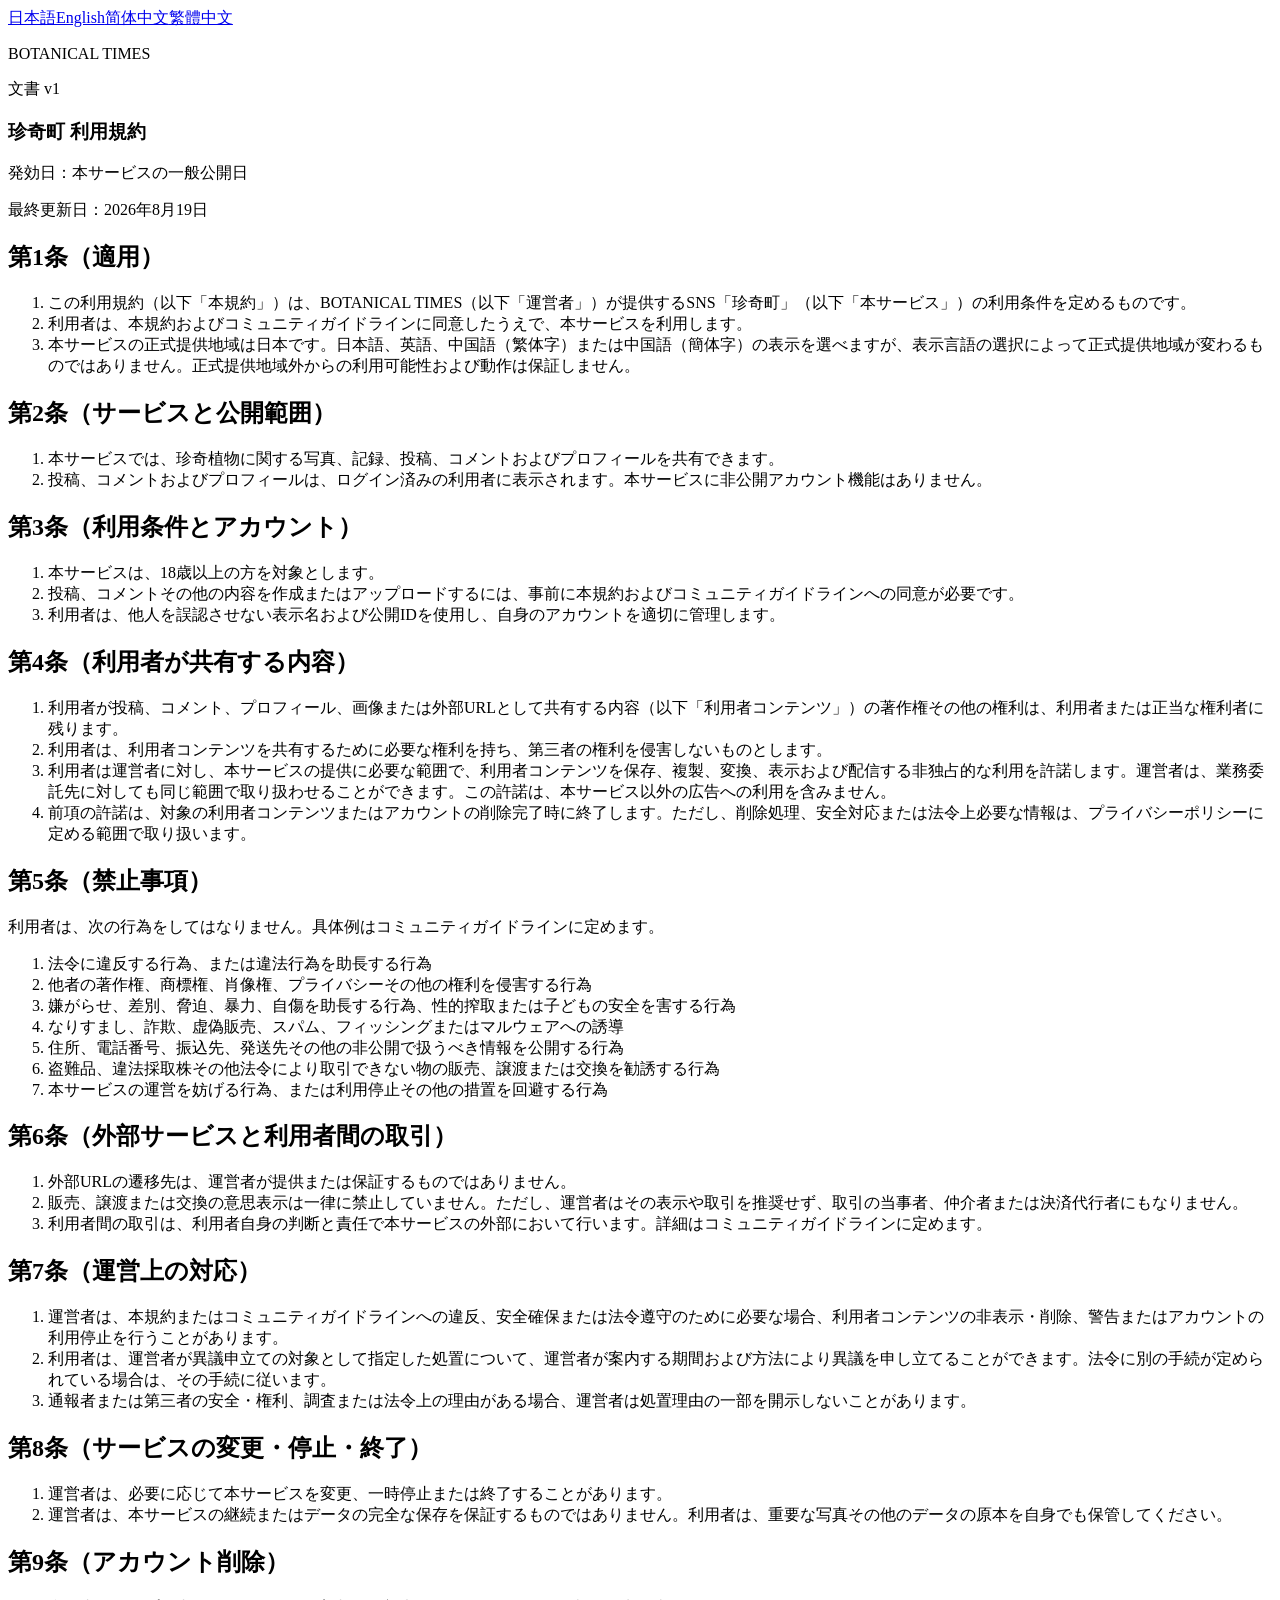
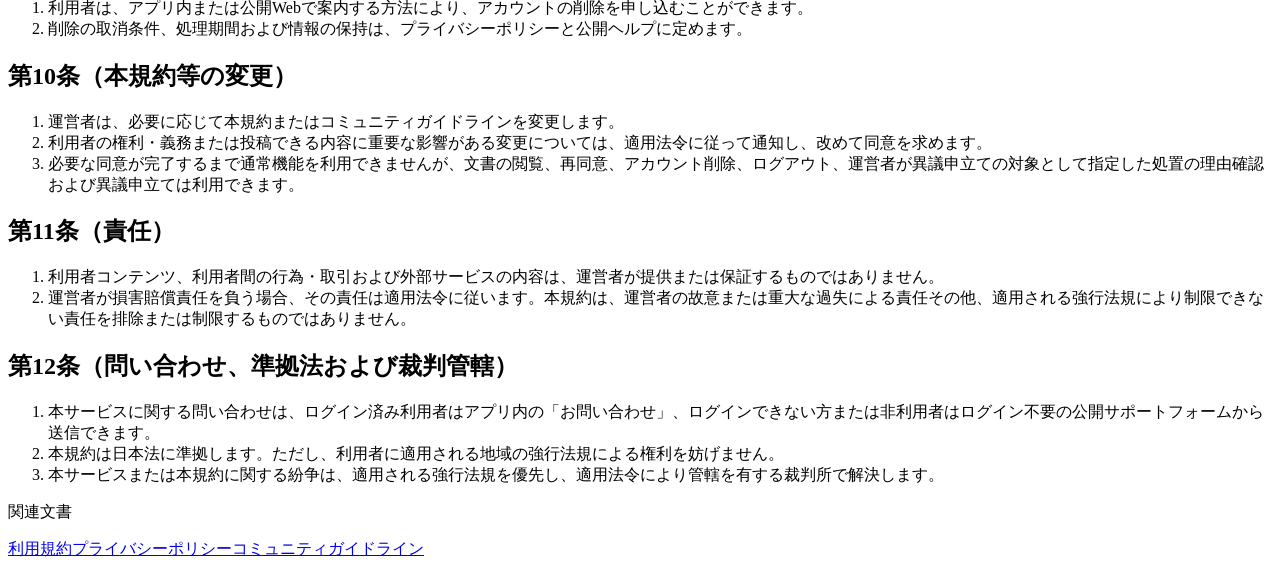
==== terms/index.html @ f058bb83 "法務文書を公開" ====
<!doctype html>
<html lang="ja">
<head>
  <meta charset="utf-8">
  <meta name="viewport" content="width=device-width, initial-scale=1">
  <meta name="description" content="珍奇町 利用規約">
  <meta name="robots" content="index,follow">
  <title>利用規約 | 珍奇町</title>
  <link rel="canonical" href="https://yoshihisaishida.github.io/chinkicho-support/terms/">
  <link rel="icon" href="/chinkicho-support/assets/icon.png">
  <link rel="stylesheet" href="/chinkicho-support/assets/style.css">
</head>
<body>
  <main class="page">
    <nav class="language-nav" aria-label="Language"><a href="/chinkicho-support/terms/" aria-current="page">日本語</a><a href="/chinkicho-support/terms/en/">English</a><a href="/chinkicho-support/terms/zh-hans/">简体中文</a><a href="/chinkicho-support/terms/zh-hant/">繁體中文</a></nav>
    <section class="document-shell">
      <header class="document-header"><p>BOTANICAL TIMES</p><span>文書 v1</span></header>
      <article class="document"><h1>珍奇町 利用規約</h1>
<p>発効日：本サービスの一般公開日</p>
<p>最終更新日：2026年8月19日</p>
<h2>第1条（適用）</h2>
<ol><li>この利用規約（以下「本規約」）は、BOTANICAL TIMES（以下「運営者」）が提供するSNS「珍奇町」（以下「本サービス」）の利用条件を定めるものです。</li><li>利用者は、本規約およびコミュニティガイドラインに同意したうえで、本サービスを利用します。</li><li>本サービスの正式提供地域は日本です。日本語、英語、中国語（繁体字）または中国語（簡体字）の表示を選べますが、表示言語の選択によって正式提供地域が変わるものではありません。正式提供地域外からの利用可能性および動作は保証しません。</li></ol>
<h2>第2条（サービスと公開範囲）</h2>
<ol><li>本サービスでは、珍奇植物に関する写真、記録、投稿、コメントおよびプロフィールを共有できます。</li><li>投稿、コメントおよびプロフィールは、ログイン済みの利用者に表示されます。本サービスに非公開アカウント機能はありません。</li></ol>
<h2>第3条（利用条件とアカウント）</h2>
<ol><li>本サービスは、18歳以上の方を対象とします。</li><li>投稿、コメントその他の内容を作成またはアップロードするには、事前に本規約およびコミュニティガイドラインへの同意が必要です。</li><li>利用者は、他人を誤認させない表示名および公開IDを使用し、自身のアカウントを適切に管理します。</li></ol>
<h2>第4条（利用者が共有する内容）</h2>
<ol><li>利用者が投稿、コメント、プロフィール、画像または外部URLとして共有する内容（以下「利用者コンテンツ」）の著作権その他の権利は、利用者または正当な権利者に残ります。</li><li>利用者は、利用者コンテンツを共有するために必要な権利を持ち、第三者の権利を侵害しないものとします。</li><li>利用者は運営者に対し、本サービスの提供に必要な範囲で、利用者コンテンツを保存、複製、変換、表示および配信する非独占的な利用を許諾します。運営者は、業務委託先に対しても同じ範囲で取り扱わせることができます。この許諾は、本サービス以外の広告への利用を含みません。</li><li>前項の許諾は、対象の利用者コンテンツまたはアカウントの削除完了時に終了します。ただし、削除処理、安全対応または法令上必要な情報は、プライバシーポリシーに定める範囲で取り扱います。</li></ol>
<h2>第5条（禁止事項）</h2>
<p>利用者は、次の行為をしてはなりません。具体例はコミュニティガイドラインに定めます。</p>
<ol><li>法令に違反する行為、または違法行為を助長する行為</li><li>他者の著作権、商標権、肖像権、プライバシーその他の権利を侵害する行為</li><li>嫌がらせ、差別、脅迫、暴力、自傷を助長する行為、性的搾取または子どもの安全を害する行為</li><li>なりすまし、詐欺、虚偽販売、スパム、フィッシングまたはマルウェアへの誘導</li><li>住所、電話番号、振込先、発送先その他の非公開で扱うべき情報を公開する行為</li><li>盗難品、違法採取株その他法令により取引できない物の販売、譲渡または交換を勧誘する行為</li><li>本サービスの運営を妨げる行為、または利用停止その他の措置を回避する行為</li></ol>
<h2>第6条（外部サービスと利用者間の取引）</h2>
<ol><li>外部URLの遷移先は、運営者が提供または保証するものではありません。</li><li>販売、譲渡または交換の意思表示は一律に禁止していません。ただし、運営者はその表示や取引を推奨せず、取引の当事者、仲介者または決済代行者にもなりません。</li><li>利用者間の取引は、利用者自身の判断と責任で本サービスの外部において行います。詳細はコミュニティガイドラインに定めます。</li></ol>
<h2>第7条（運営上の対応）</h2>
<ol><li>運営者は、本規約またはコミュニティガイドラインへの違反、安全確保または法令遵守のために必要な場合、利用者コンテンツの非表示・削除、警告またはアカウントの利用停止を行うことがあります。</li><li>利用者は、運営者が異議申立ての対象として指定した処置について、運営者が案内する期間および方法により異議を申し立てることができます。法令に別の手続が定められている場合は、その手続に従います。</li><li>通報者または第三者の安全・権利、調査または法令上の理由がある場合、運営者は処置理由の一部を開示しないことがあります。</li></ol>
<h2>第8条（サービスの変更・停止・終了）</h2>
<ol><li>運営者は、必要に応じて本サービスを変更、一時停止または終了することがあります。</li><li>運営者は、本サービスの継続またはデータの完全な保存を保証するものではありません。利用者は、重要な写真その他のデータの原本を自身でも保管してください。</li></ol>
<h2>第9条（アカウント削除）</h2>
<ol><li>利用者は、アプリ内または公開Webで案内する方法により、アカウントの削除を申し込むことができます。</li><li>削除の取消条件、処理期間および情報の保持は、プライバシーポリシーと公開ヘルプに定めます。</li></ol>
<h2>第10条（本規約等の変更）</h2>
<ol><li>運営者は、必要に応じて本規約またはコミュニティガイドラインを変更します。</li><li>利用者の権利・義務または投稿できる内容に重要な影響がある変更については、適用法令に従って通知し、改めて同意を求めます。</li><li>必要な同意が完了するまで通常機能を利用できませんが、文書の閲覧、再同意、アカウント削除、ログアウト、運営者が異議申立ての対象として指定した処置の理由確認および異議申立ては利用できます。</li></ol>
<h2>第11条（責任）</h2>
<ol><li>利用者コンテンツ、利用者間の行為・取引および外部サービスの内容は、運営者が提供または保証するものではありません。</li><li>運営者が損害賠償責任を負う場合、その責任は適用法令に従います。本規約は、運営者の故意または重大な過失による責任その他、適用される強行法規により制限できない責任を排除または制限するものではありません。</li></ol>
<h2>第12条（問い合わせ、準拠法および裁判管轄）</h2>
<ol><li>本サービスに関する問い合わせは、ログイン済み利用者はアプリ内の「お問い合わせ」、ログインできない方または非利用者はログイン不要の公開サポートフォームから送信できます。</li><li>本規約は日本法に準拠します。ただし、利用者に適用される地域の強行法規による権利を妨げません。</li><li>本サービスまたは本規約に関する紛争は、適用される強行法規を優先し、適用法令により管轄を有する裁判所で解決します。</li></ol></article>
      <footer class="document-footer"><p>関連文書</p><nav><a href="/chinkicho-support/terms/">利用規約</a><a href="/chinkicho-support/privacy/">プライバシーポリシー</a><a href="/chinkicho-support/community-guidelines/">コミュニティガイドライン</a></nav></footer>
    </section>
  </main>
</body>
</html>
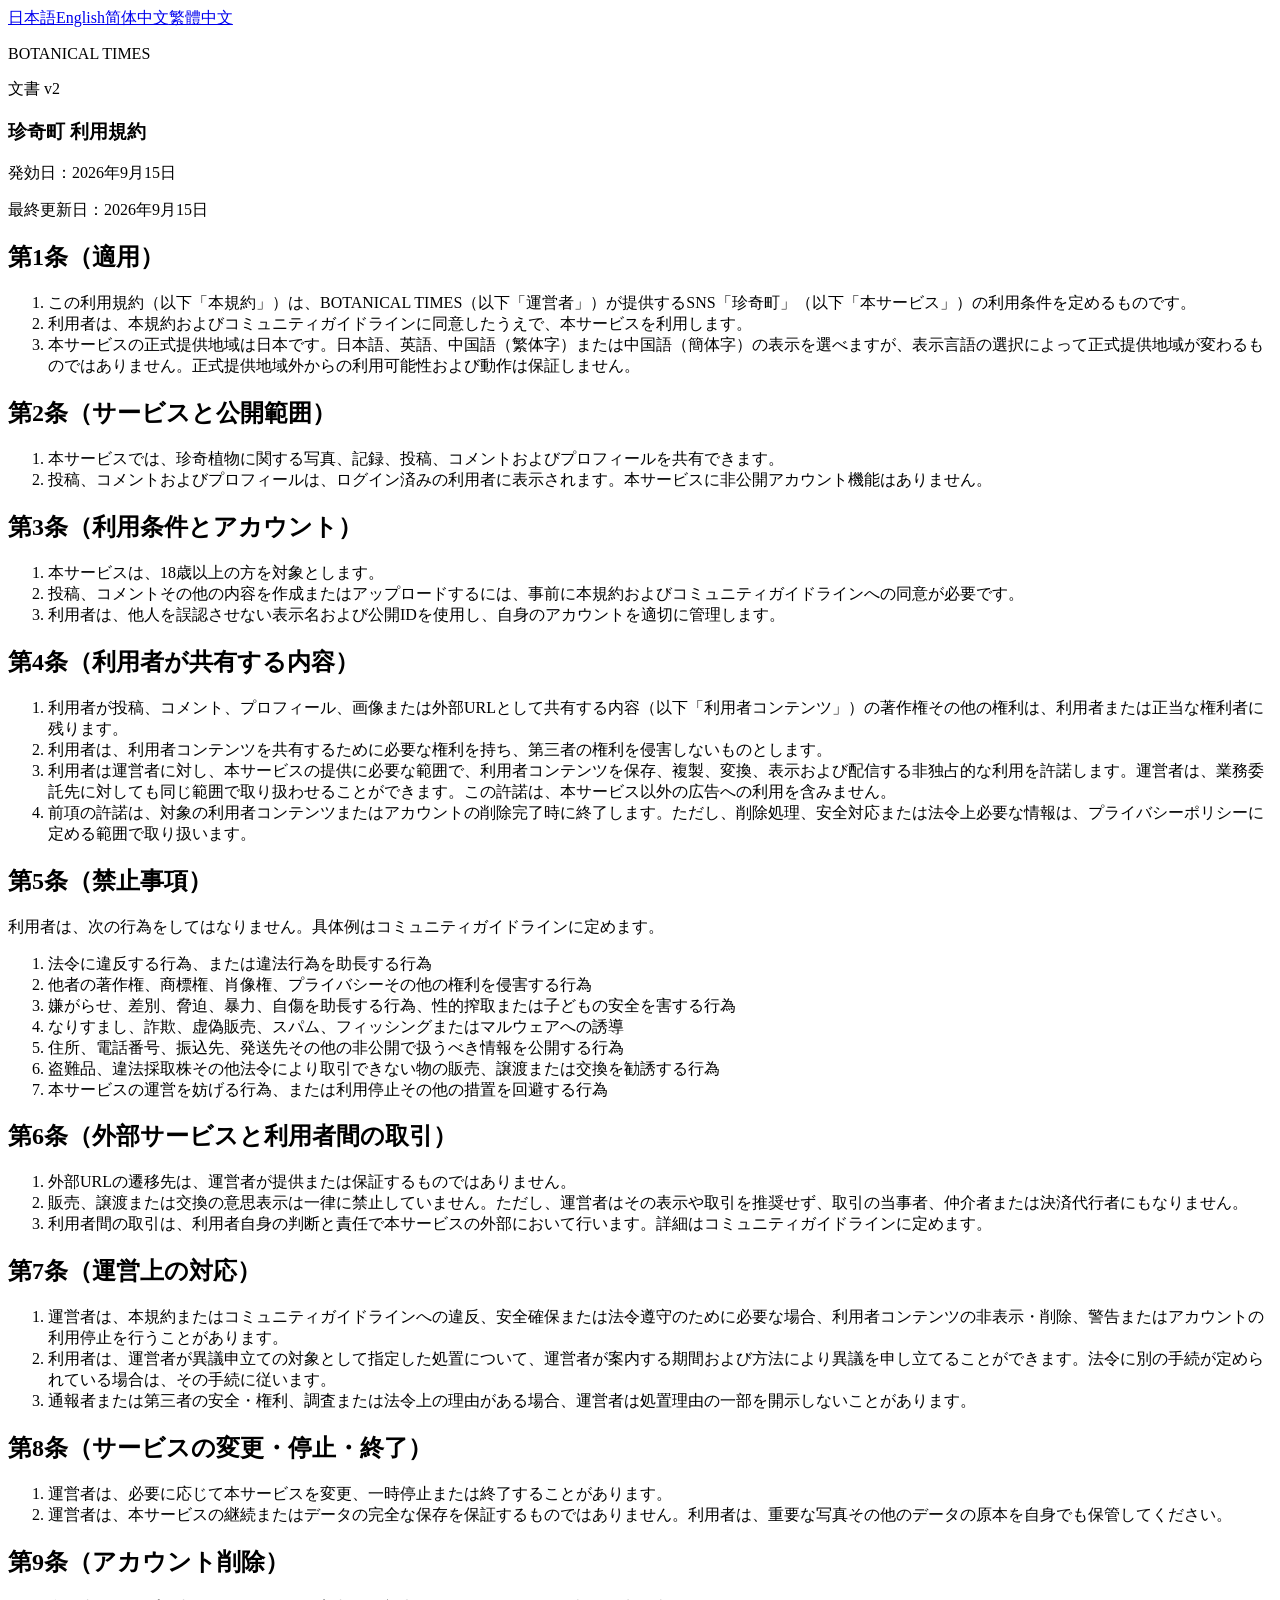
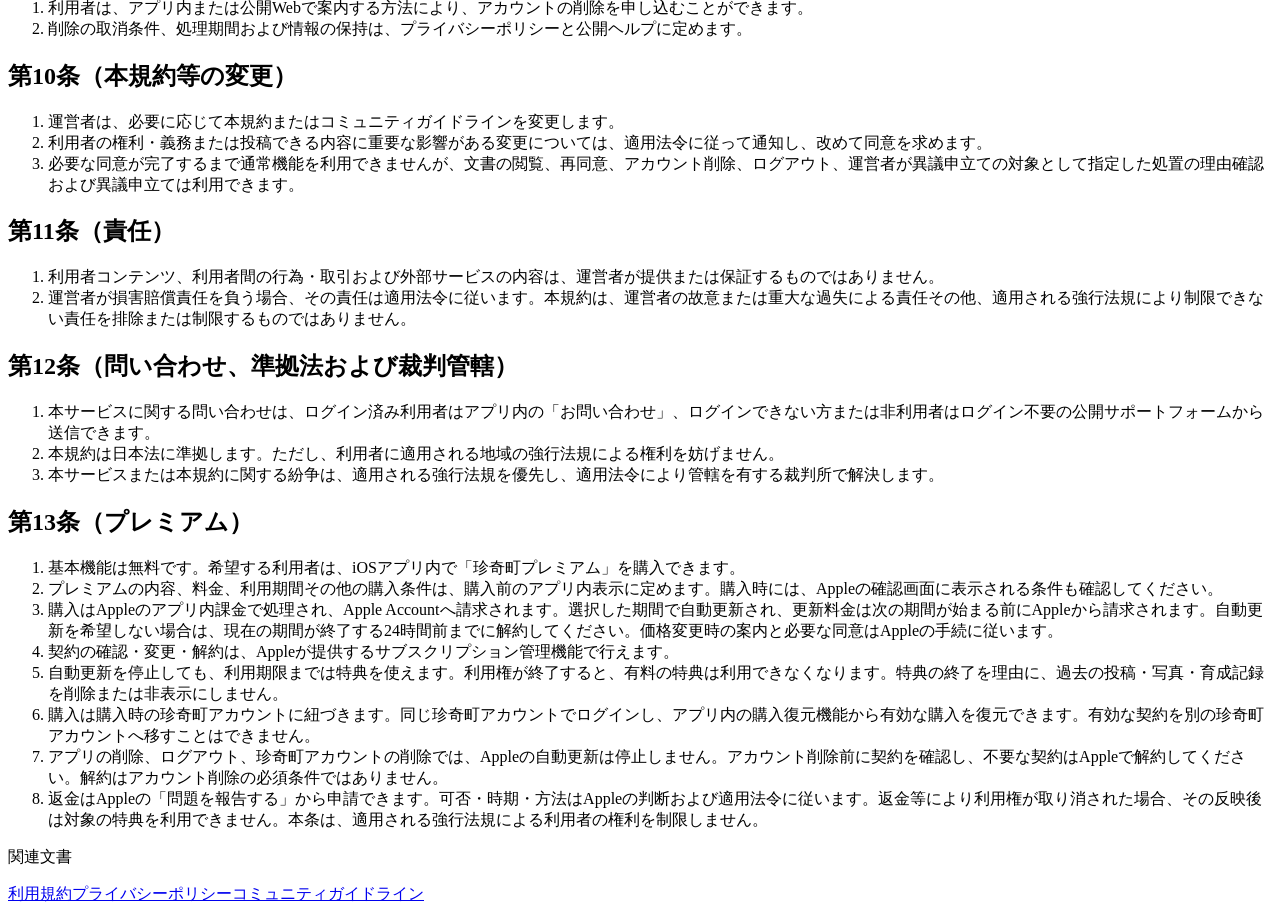
==== commit 49de2c57: "利用規約をプレミアム課金に対応した2026年9月15日版へ更新" ====
--- a/terms/index.html
+++ b/terms/index.html
@@ -14,10 +14,10 @@
   <main class="page">
     <nav class="language-nav" aria-label="Language"><a href="/chinkicho-support/terms/" aria-current="page">日本語</a><a href="/chinkicho-support/terms/en/">English</a><a href="/chinkicho-support/terms/zh-hans/">简体中文</a><a href="/chinkicho-support/terms/zh-hant/">繁體中文</a></nav>
     <section class="document-shell">
-      <header class="document-header"><p>BOTANICAL TIMES</p><span>文書 v1</span></header>
+      <header class="document-header"><p>BOTANICAL TIMES</p><span>文書 v2</span></header>
       <article class="document"><h1>珍奇町 利用規約</h1>
-<p>発効日：本サービスの一般公開日</p>
-<p>最終更新日：2026年8月19日</p>
+<p>発効日：2026年9月15日</p>
+<p>最終更新日：2026年9月15日</p>
 <h2>第1条（適用）</h2>
 <ol><li>この利用規約（以下「本規約」）は、BOTANICAL TIMES（以下「運営者」）が提供するSNS「珍奇町」（以下「本サービス」）の利用条件を定めるものです。</li><li>利用者は、本規約およびコミュニティガイドラインに同意したうえで、本サービスを利用します。</li><li>本サービスの正式提供地域は日本です。日本語、英語、中国語（繁体字）または中国語（簡体字）の表示を選べますが、表示言語の選択によって正式提供地域が変わるものではありません。正式提供地域外からの利用可能性および動作は保証しません。</li></ol>
 <h2>第2条（サービスと公開範囲）</h2>
@@ -42,7 +42,9 @@
 <h2>第11条（責任）</h2>
 <ol><li>利用者コンテンツ、利用者間の行為・取引および外部サービスの内容は、運営者が提供または保証するものではありません。</li><li>運営者が損害賠償責任を負う場合、その責任は適用法令に従います。本規約は、運営者の故意または重大な過失による責任その他、適用される強行法規により制限できない責任を排除または制限するものではありません。</li></ol>
 <h2>第12条（問い合わせ、準拠法および裁判管轄）</h2>
-<ol><li>本サービスに関する問い合わせは、ログイン済み利用者はアプリ内の「お問い合わせ」、ログインできない方または非利用者はログイン不要の公開サポートフォームから送信できます。</li><li>本規約は日本法に準拠します。ただし、利用者に適用される地域の強行法規による権利を妨げません。</li><li>本サービスまたは本規約に関する紛争は、適用される強行法規を優先し、適用法令により管轄を有する裁判所で解決します。</li></ol></article>
+<ol><li>本サービスに関する問い合わせは、ログイン済み利用者はアプリ内の「お問い合わせ」、ログインできない方または非利用者はログイン不要の公開サポートフォームから送信できます。</li><li>本規約は日本法に準拠します。ただし、利用者に適用される地域の強行法規による権利を妨げません。</li><li>本サービスまたは本規約に関する紛争は、適用される強行法規を優先し、適用法令により管轄を有する裁判所で解決します。</li></ol>
+<h2>第13条（プレミアム）</h2>
+<ol><li>基本機能は無料です。希望する利用者は、iOSアプリ内で「珍奇町プレミアム」を購入できます。</li><li>プレミアムの内容、料金、利用期間その他の購入条件は、購入前のアプリ内表示に定めます。購入時には、Appleの確認画面に表示される条件も確認してください。</li><li>購入はAppleのアプリ内課金で処理され、Apple Accountへ請求されます。選択した期間で自動更新され、更新料金は次の期間が始まる前にAppleから請求されます。自動更新を希望しない場合は、現在の期間が終了する24時間前までに解約してください。価格変更時の案内と必要な同意はAppleの手続に従います。</li><li>契約の確認・変更・解約は、Appleが提供するサブスクリプション管理機能で行えます。</li><li>自動更新を停止しても、利用期限までは特典を使えます。利用権が終了すると、有料の特典は利用できなくなります。特典の終了を理由に、過去の投稿・写真・育成記録を削除または非表示にしません。</li><li>購入は購入時の珍奇町アカウントに紐づきます。同じ珍奇町アカウントでログインし、アプリ内の購入復元機能から有効な購入を復元できます。有効な契約を別の珍奇町アカウントへ移すことはできません。</li><li>アプリの削除、ログアウト、珍奇町アカウントの削除では、Appleの自動更新は停止しません。アカウント削除前に契約を確認し、不要な契約はAppleで解約してください。解約はアカウント削除の必須条件ではありません。</li><li>返金はAppleの「問題を報告する」から申請できます。可否・時期・方法はAppleの判断および適用法令に従います。返金等により利用権が取り消された場合、その反映後は対象の特典を利用できません。本条は、適用される強行法規による利用者の権利を制限しません。</li></ol></article>
       <footer class="document-footer"><p>関連文書</p><nav><a href="/chinkicho-support/terms/">利用規約</a><a href="/chinkicho-support/privacy/">プライバシーポリシー</a><a href="/chinkicho-support/community-guidelines/">コミュニティガイドライン</a></nav></footer>
     </section>
   </main>
